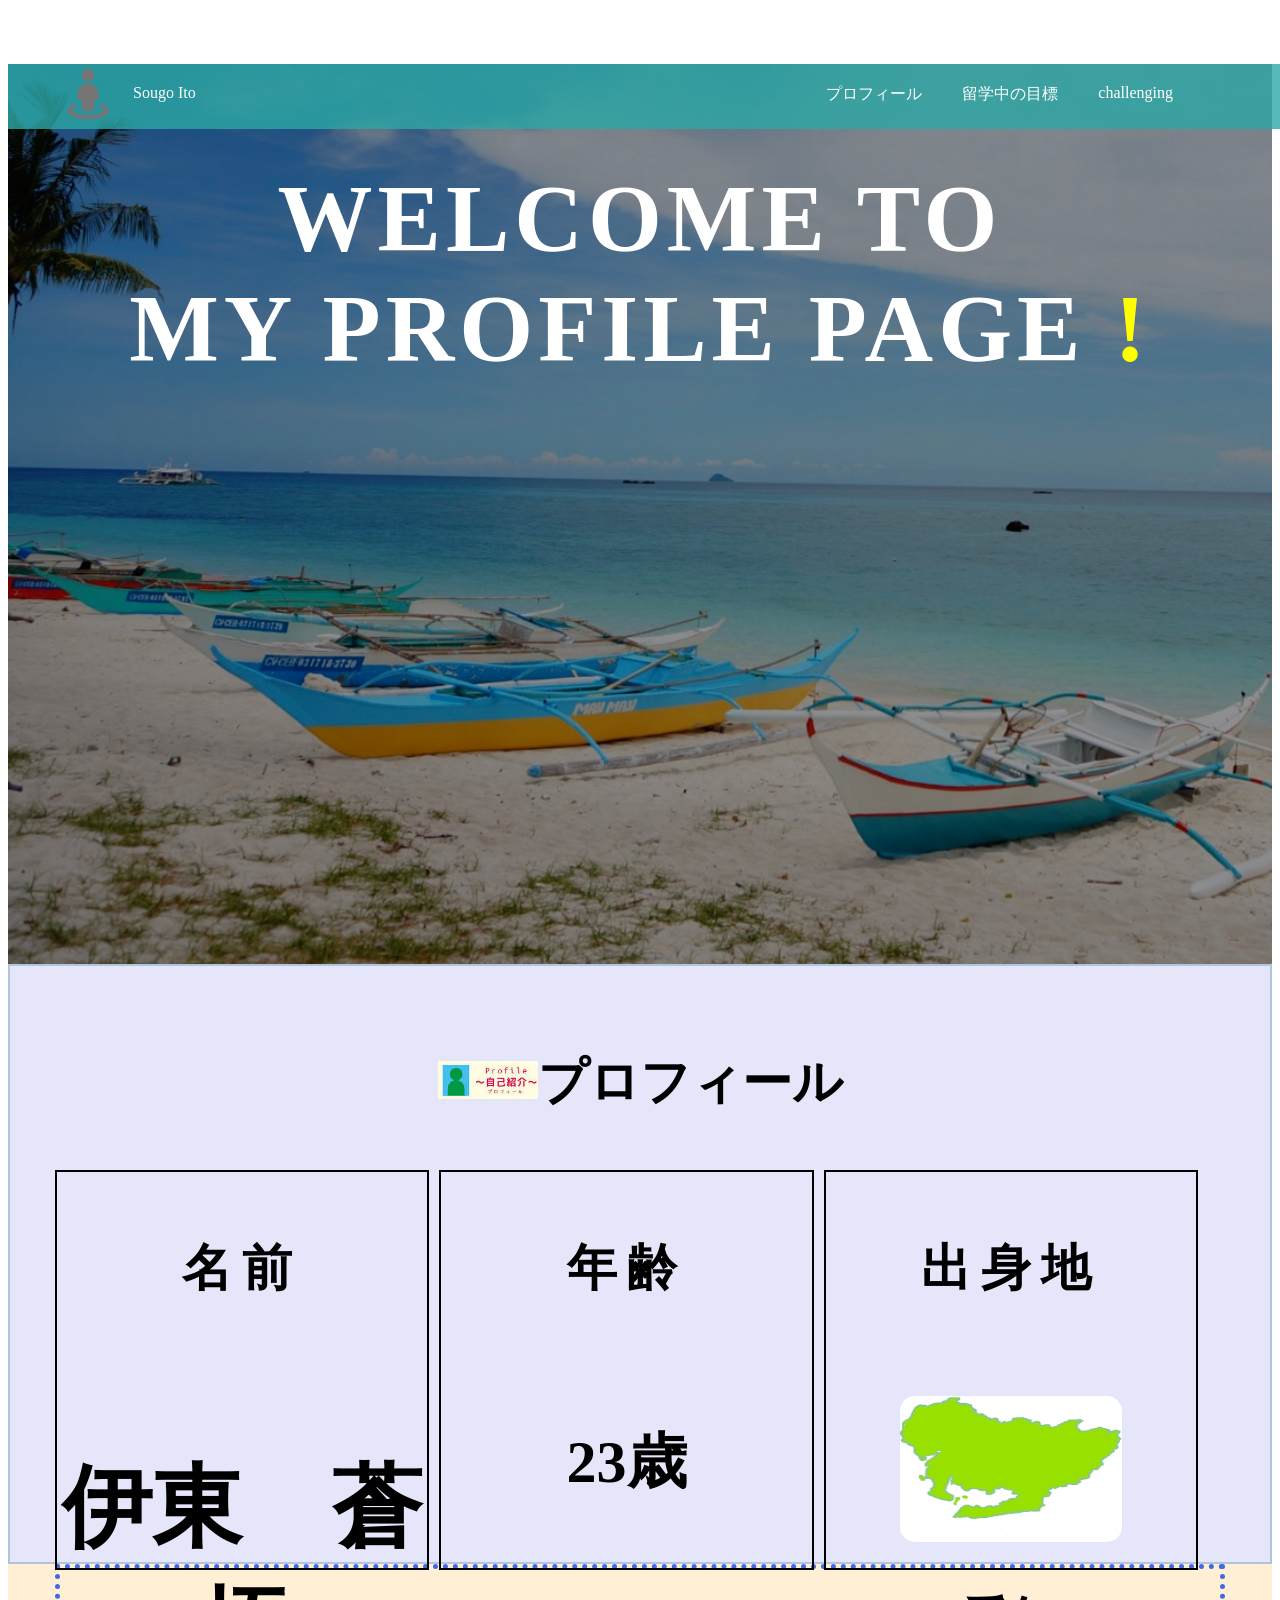
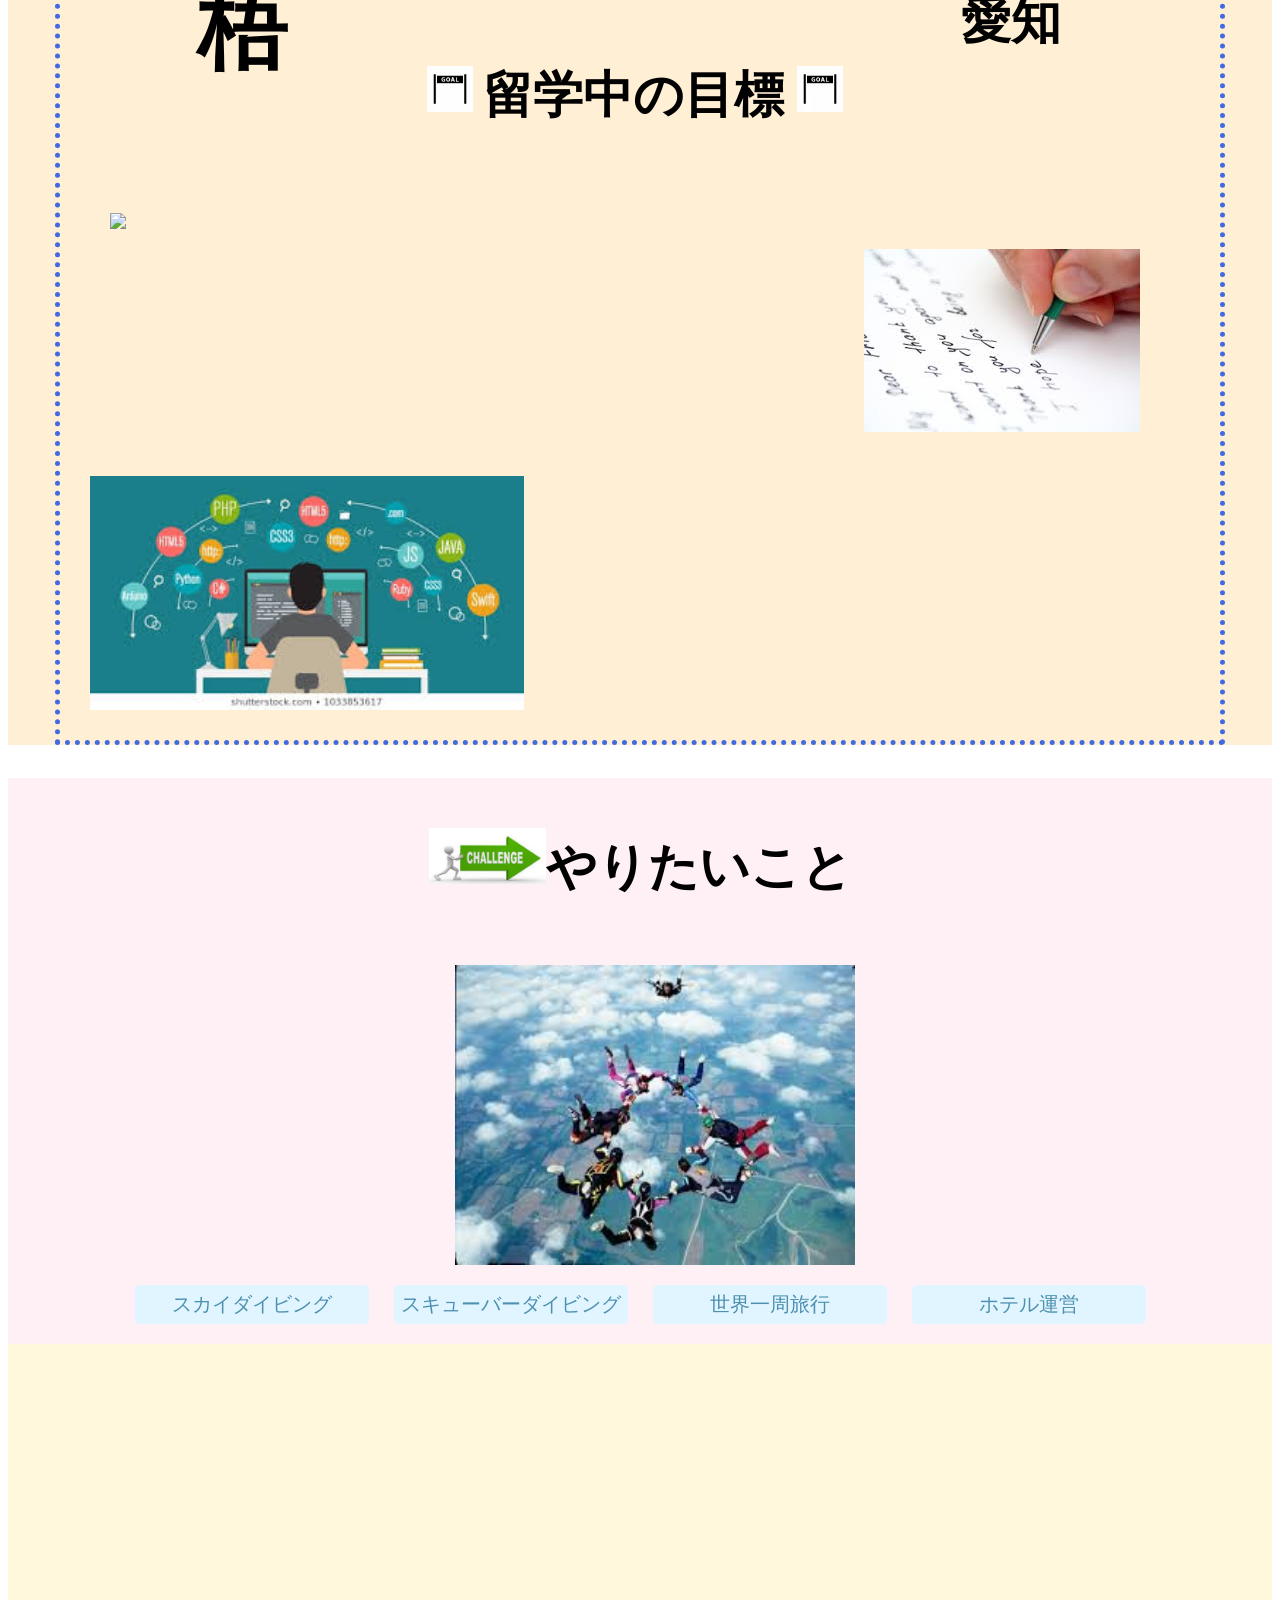
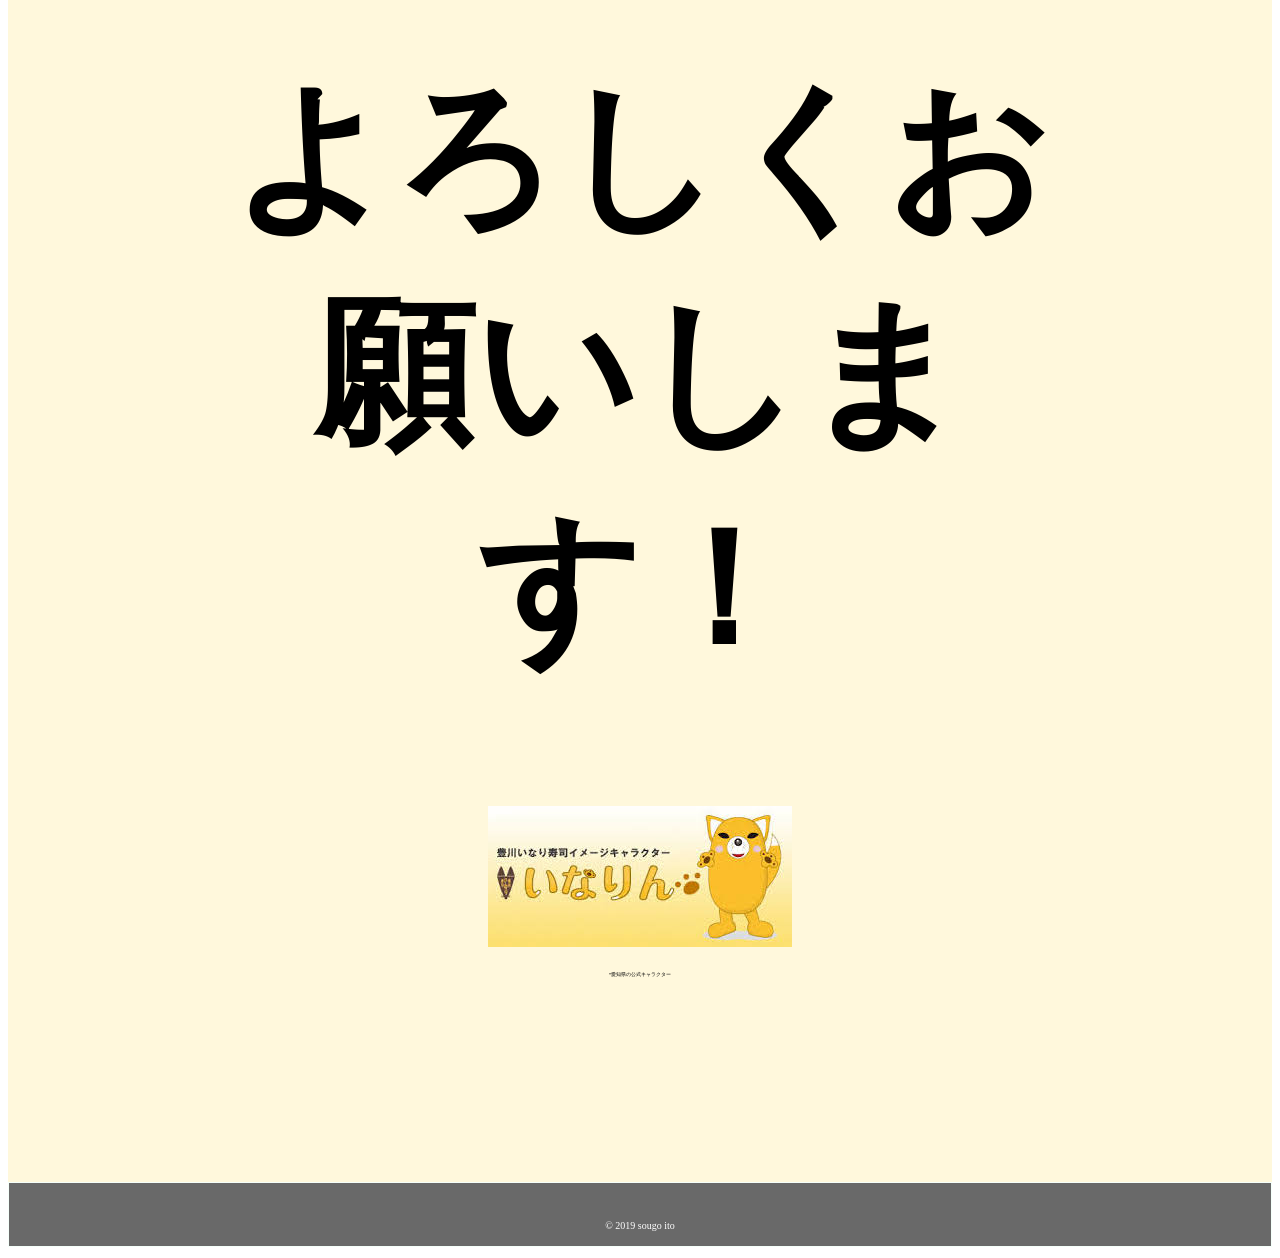
==== works/profile/index.html @ 032297c7 "修正" ====
<!DOCTYPE html>
<html lang="ja">
<head>
	<meta charset="utf-8">
	<title>伊東　蒼梧のプロフィール</title>
	<link rel="stylesheet" href="css/style.css">
	<link rel="stylesheet" type="text/css" href="http://yui.yahooapis.com/3.18.1/build/cssreset/cssreset-min.css">
	<script src="https://ajax.googleapis.com/ajax/libs/jquery/2.1.4/jquery.min.js"></script>
</head>
<body>
<!-- ヘッダー -->
<header id="top">
	<div class="container">
		<div class="header-left">
			<img src="img/location user.3.svg">
			<a href="#top-message">Sougo Ito</>
		</div>
    <div class="header-right">
			<div class="header-list">
				<a href="#life-challenge">challenging</a>
				<a href="#goal">留学中の目標</a>
				<a href="#profile-jump">プロフィール</a>
		    </div>
		</div>
	</div>
</header>
	<!-- メイン -->
<div class="main" id="top-message">
	<div class="container">
		<h1>WELCOME TO <br>MY PROFILE PAGE 
		<span>!</span></h1>
    </div>
</div>

<div class="introduction" >
	<div class="profile">	
	    <div class="container">
	    	<h1 class="top" id="profile-jump"><img class="prof2" src="img/prof.jpeg">プロフィール</h1>
	    	<div class="name int">
	    		<h1>名前</h1>
	    		<h2>伊東　蒼梧</h2>
	    	</div>
	    	<div class="age int">
	    		<h1>年齢</h1>
	    		<h2>23歳</h2>		
	    	</div>
	    	<div class="from int">
	    		<h1>出身地</h1>
	    		<img src="img/aichiimage.png" alt="愛知県の画像">	
	    		<h2>愛知</h2>

	    	</div>	
		   
	    </div>	
    </div>
</div>

<div class="purpose">
	<div class="container">
		<div class="purposea">
		   <h1 id="goal"><img class="goal" src="img/goal.png">留学中の目標 <img class="goal" src="img/goal.png"></h1>
		   <div class="english">
			   <img class="img" src="img/ダウンロード.jpeg" ait="speak englishの画像">
			   <h2 id="text1">英語が<span>話せる</span>ようになる！</h2>
		   </div>	
		   <div class="writing">
		   	  <div class="we">
		   	  	<h2 id="text2">英語が<span>書ける</span>ようになる！</h2>
		   	  </div>
		      <div class="image">
		      	<img class="img" src="img/writing english.jpeg" alt="writingEnglishの画像">
		      </div>	
		   	  
		   </div>
		   <div class="programming">
		   	   <img src="img/programmingimage.jpeg" alt="プログラミングの画像">
		   	   <h2 id="text3">コードを<span>上手く</span>書けるようになる!</h2>
		   </div>
        </div>
	</div>
</div>

<div class="challenge">
	<div class="container">
		<h1 id="life-challenge"><img class="challenge-img" src="img/challenge.jpeg">やりたいこと</h1>
		<div class="challenge-list">
			<div class="slides">
				<div>
					<img class="slide active" src="img/challenge1.jpeg"
					alt="スカイダイビングの写真">
				</div>
				<div>
					<img class="slide" src="img/challenge2.jpeg" alt="スキューバーダイビングの写真">
				</div>
				<div>
					<img class="slide" src="img/challenge3.jpeg" alt="世界一周旅行の写真">
				</div>
				<div>
					<img class="slide" src="img/challenge4.jpeg" alt="ホテル運営">
				</div>
				
			</div>

			<div class="btn-wrapper">
				<div class="index-btn">スカイダイビング</div>
				<div class="index-btn">スキューバーダイビング</div>
				<div class="index-btn">世界一周旅行</div>
				<div class="index-btn">ホテル運営</div>
			</div>
		</div>
	</div>
</div>

<div class="last-message">
	<h1>よろしくお願いします！</h1>
	<img src="img/image5.jpeg" alt="いなりんの写真">
	<p>*愛知県の公式キャラクター</p>
</div>

<!-- フッター -->
<footer>
	<p>© 2019 sougo ito</p>
</footer>
<script  src="css/script.js"></script>
</body>
</html>
---- works/profile/css/style.css ----
* {
  box-sizing:border-box;
}

li  {
  list-style: none;
  cursor:pointer;
}

.container {
  margin: 0 auto;
  max-width:1170px;
}

/* headerここから */
header {
  background-color:rgba(44, 168, 166,0.8);
  height:65px;
  width: 100%;
  color:#fff;
  position:fixed;
  z-index:10;
}

header a {
  text-decoration:none;
  color: white;
}
.header-left img,a {
  float:left;

}

.header-left img {
  width:50px;
  padding-top:5px;

}
.header-left a {
  padding:20px;
}

.header-list a {
  float:right;
  padding:20px 20px;
  cursor:pointer;
}

header a:visited {
  color:white;
}

header a:hover {
  background-color:rgba(44, 168, 166,1);
}
/*mainここから*/
.main {
  height:100vh;
  background-image:url(../img/background1.jpg);
  background-size:cover;
}

.main h1 {
  font-weight:bold;
  color:white;
  text-align:center;
  font-size:95px;
  letter-spacing:5px;
  padding-top:100px;
}

.main span {
  color:yellow;
}

/*introduction*/
.introduction {
  background-color:#e6e6fa;
  height:600px;
  padding-bottom:30px;
  border:2px solid #b0c4de;
  
}


.top {
  text-align: center;
  font-size:50px;
  padding-top:50px;
  padding-bottom:20px;
}

.prof2 {
  width:100px;
}

.int {
  border:2px solid black;
  float: left;
  margin-right:10px;
  height:400px;
  width:32%;
  text-align: center;
  padding-top:30px;

}

.name h1 {
  font-size:50px;
  padding-bottom:70px;
  letter-spacing: 10px;
}

.name,.age h2 {
  font-size:60px;
}

.age h1 {
  font-size:50px;
  padding-bottom: 70px;
  letter-spacing: 10px;
}

.from h1 {
  font-size:50px;
  padding-bottom:60px;
  letter-spacing: 10px;
}

.from img {
  width:60%;
  height:40%;
  border-radius: 15px;
}

.from h2 {
  font-size:50px;
}

/*introductionここまで*/

/*purpos*/
.purpose {
  background-color:#ffefd5;
}
.purposea {
 border:5px dotted #4169e1;
 padding:10px 0px;
 

  
}

.goal {
  width:4%;
  margin-right:10px;
}

#goal {
  text-align: center;
  font-size:50px;
  padding:50px 0;
}

.english,.writing,.programming {
  display:flex;

}

.english img {
  width:35%;
  
}

.english h2 {
  font-size:50px;
  padding:100px 50px 50px 70px;
  display: none;
}

.english span {
  color:#ffa500;
}

.writing {
  margin-top:20px;
  padding-bottom:20px;

}

.we {
  width:65%;
  float:left;

}
.image {
  float:right;
}

.img {
  width:100%;
  padding-left:50px;

  
}

.writing h2 {
  font-size:50px;
  padding:70px 30px 30px 70px;
  display: none;

}
.add-text {
  opacity:1;
}

.writing span {
  color:#ffa500;
}

.programming {
  margin:20px 0px;
}

.programming img {
  width:40%;
  padding-left:30px;
　

}

.programming h2 {
  font-size:40px;
  padding:70px 10px 0px 40px;
  display:none;
}

.programming span {
  color:#ffa500;
}

/*purposeここまで*/

/*challengeここから*/
.challenge {
  text-align:center;
  background-color:#fff0f5;
}
.challenge-img {
  width:10%;
}

.challenge h1 {
  font-size:50px;
  padding:50px 0 30px 0;

}
.challenge-list ul {
  
  padding-bottom:30px;
}
 .challenge-list li {
  
  width:100%;
 }

 .challenge-list img {
  width:500%;
  height:300px;
  margin-left:400px;
 }

 .btn-wrapper {
  font-size:20px;
  padding:20px 0;
 }

 .index-btn {
  display:inline-block;
  color:#4e90af;
  background-color:#e0f5ff;
  width:20%;
  padding:6px 0;
  margin:0 10px;
  border-radius: 5px;
  cursor:pointer;
 }

 .index-btn:hover {
  color: #fff;
  background-color: #5cabd0;
 }

 

 .slides img {
  width:400px;
  
 }

.slide {
  display: none;
 }

.active {
  display: block;
 }
/*challengeここまで*/

/*last-messageここから*/
.last-message {
  background-color:#fff8dc;
  text-align:center;
  padding:200px;
  font-size:500%;
}

.last-message p {
  font-size:5px;
}
/*footerここから*/
footer {
  height:65px;
  background-color:#696969;
  text-align:center;
  border:1px solid #f5fffa;
  color:white;
}

footer p {
  font-size:10px;
  line-height:65px;
}

/* footerここまで */
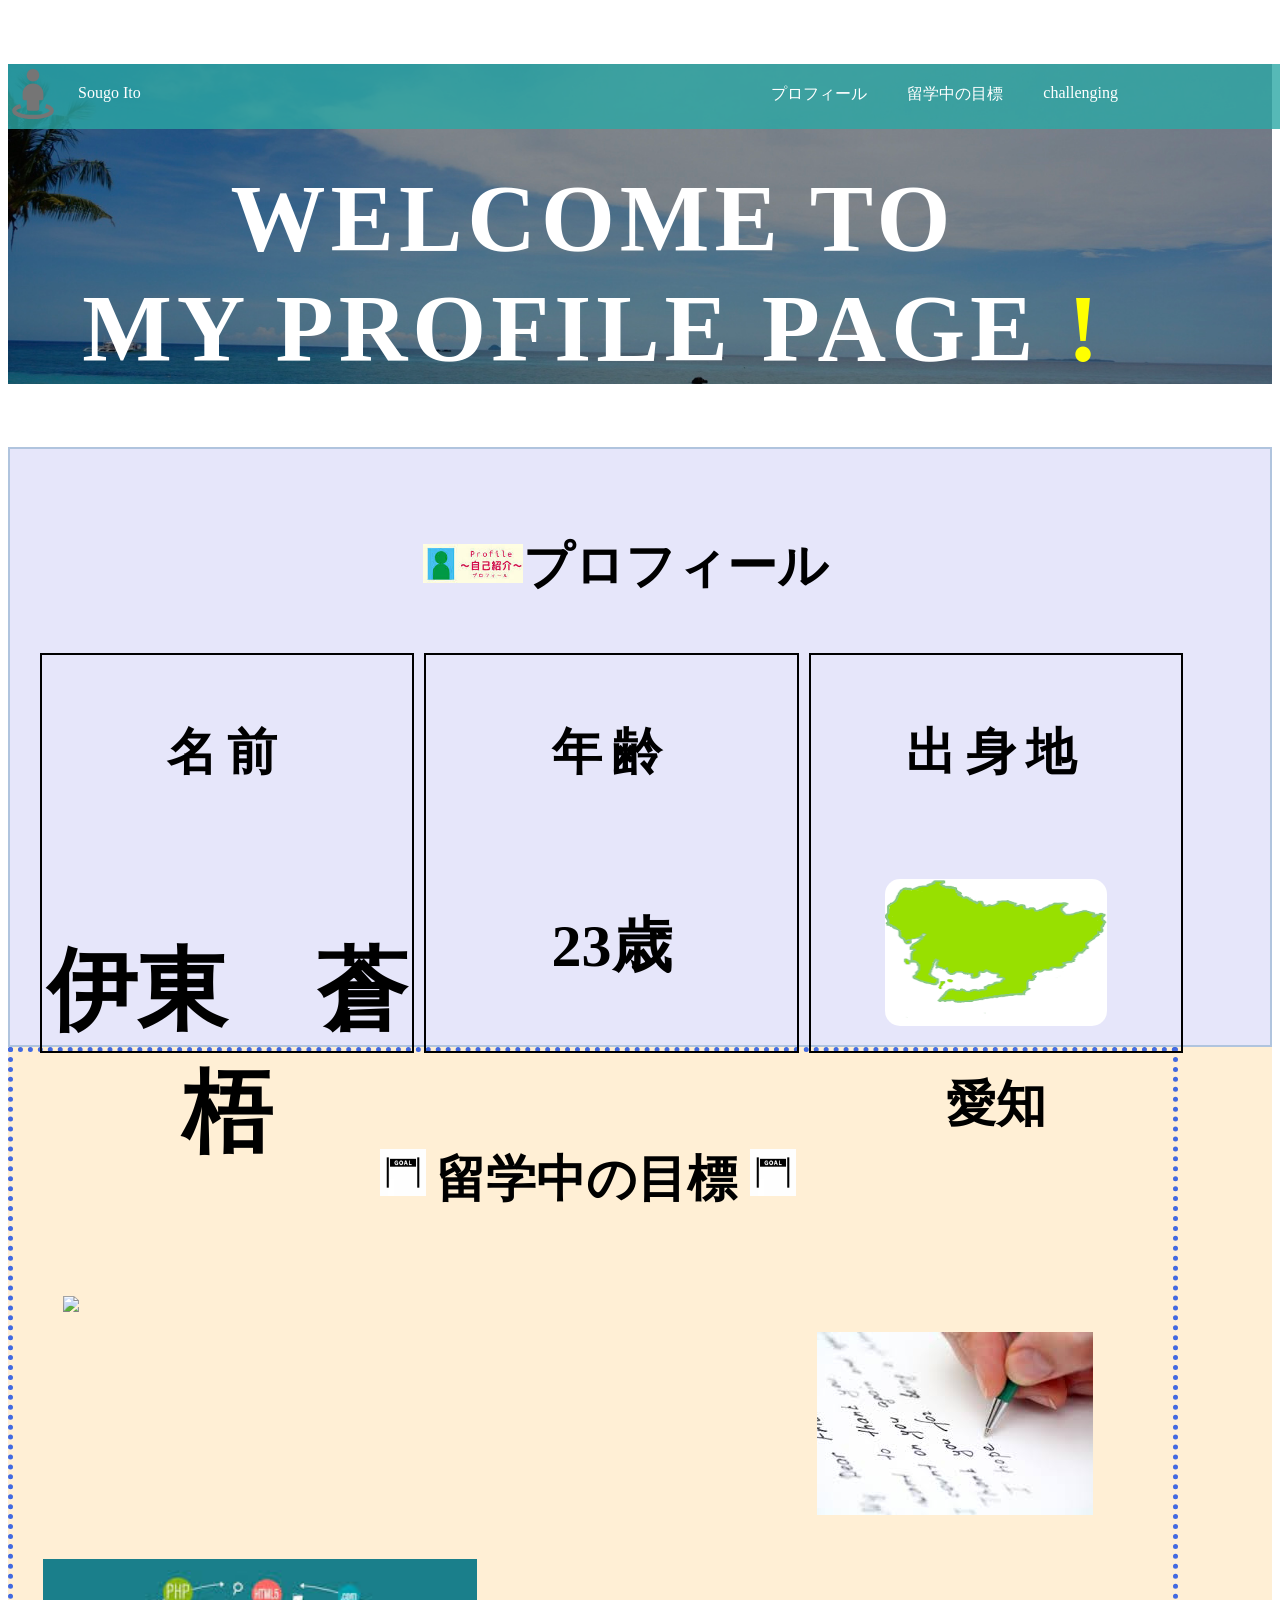
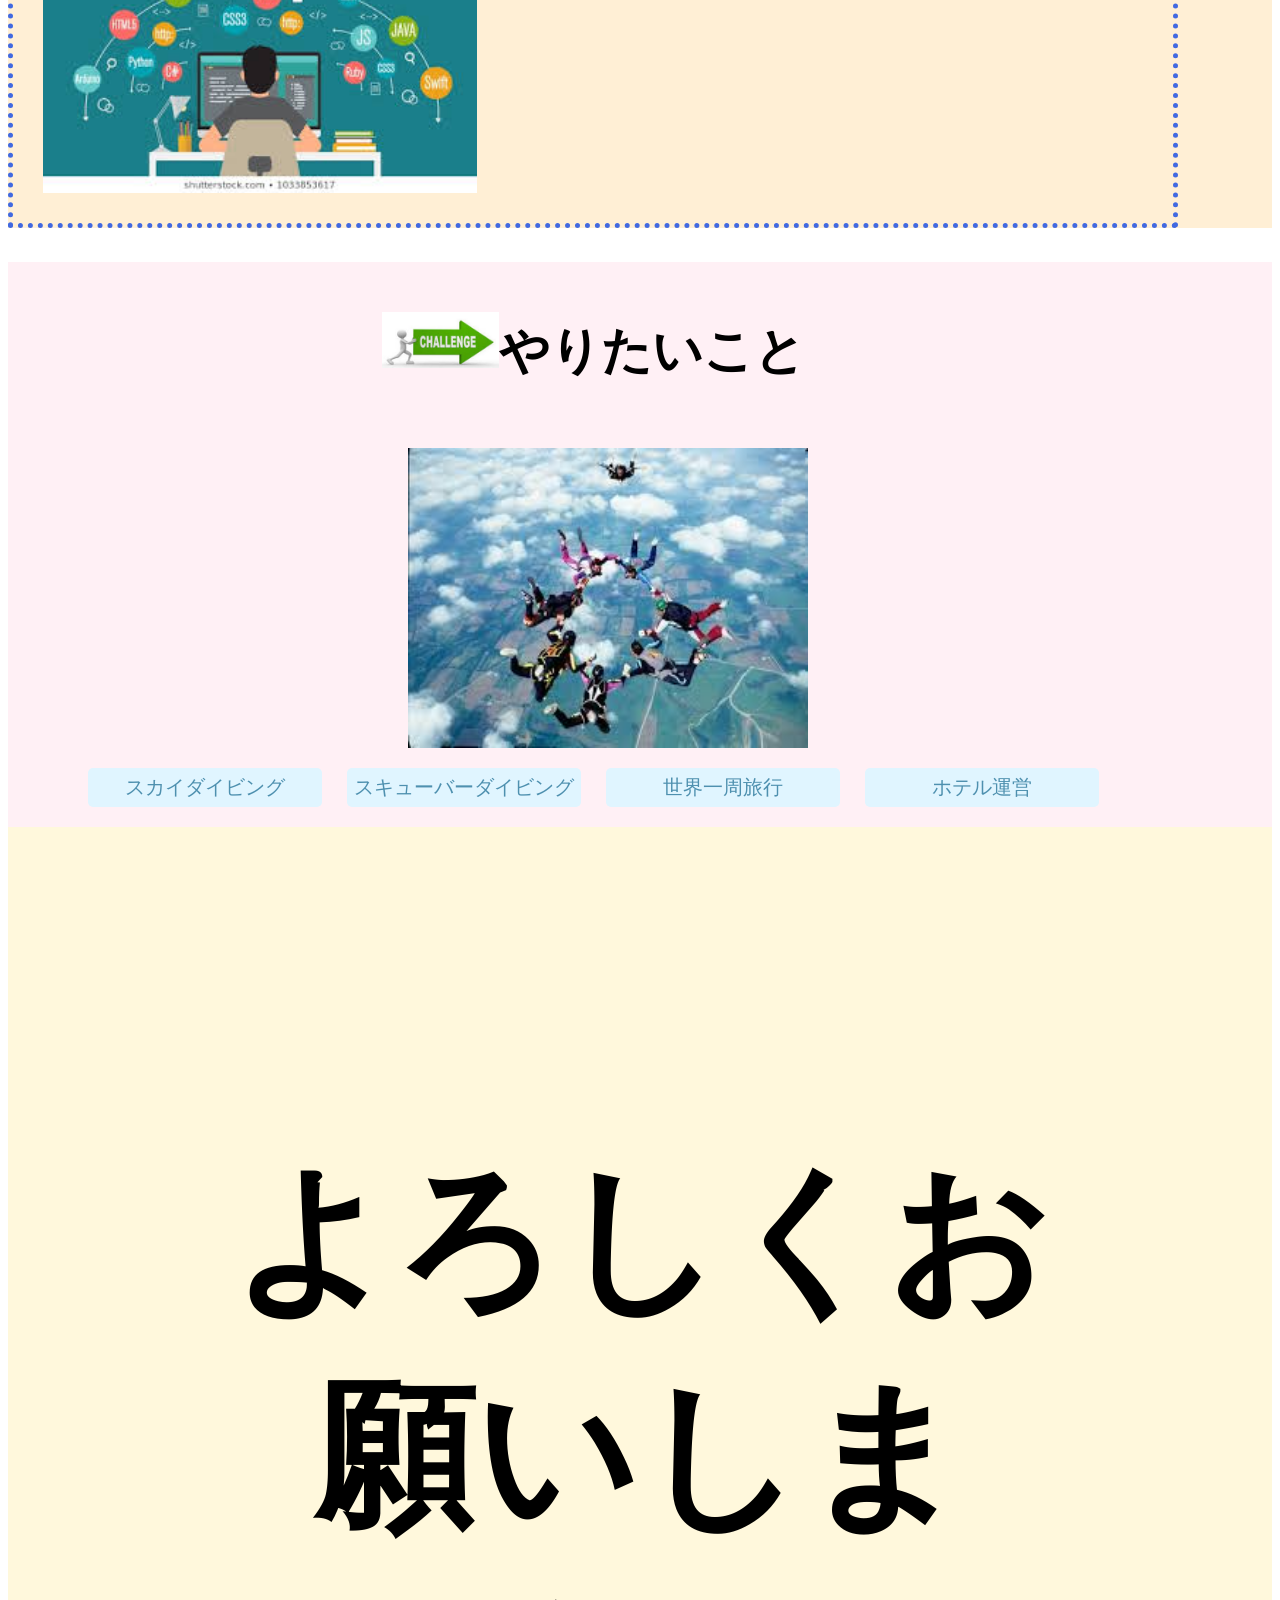
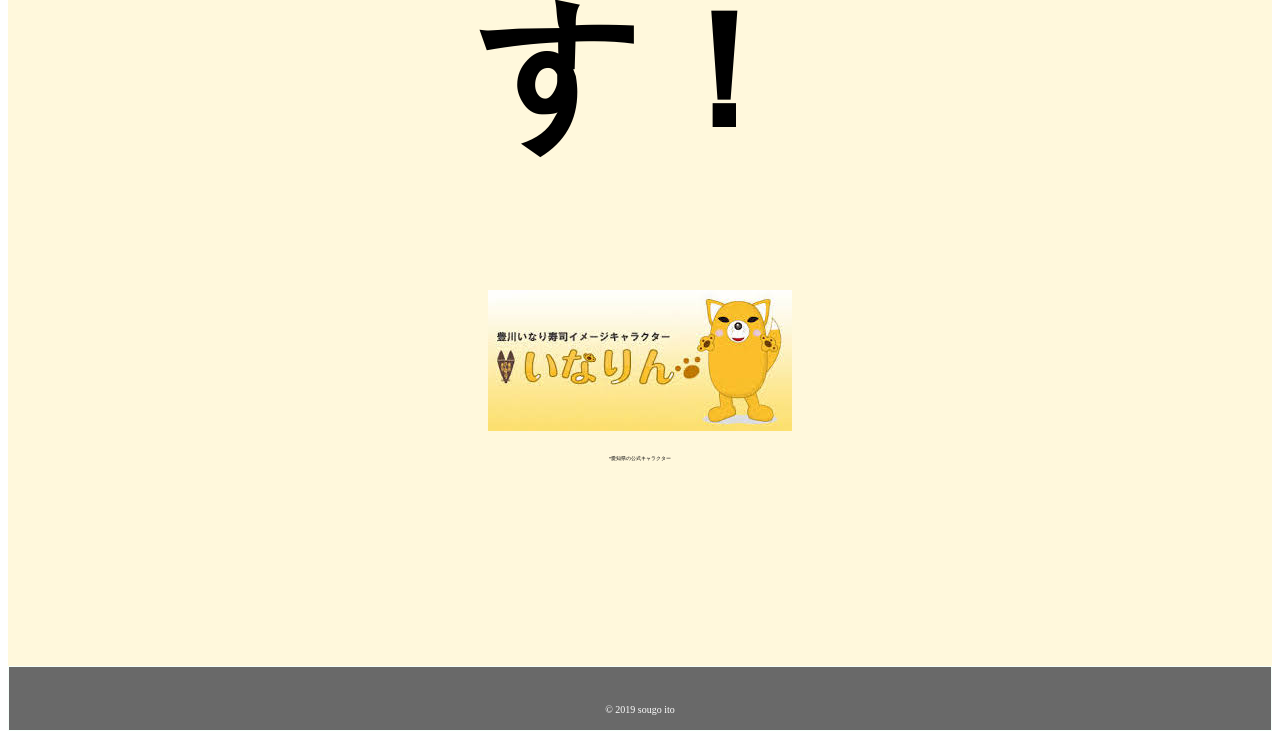
==== commit f0c07721: "サイトの更新 サイトの更新" ====
--- a/works/profile/index.html
+++ b/works/profile/index.html
@@ -70,7 +70,6 @@
 		      <div class="image">
 		      	<img class="img" src="img/writing english.jpeg" alt="writingEnglishの画像">
 		      </div>	
-		   	  
 		   </div>
 		   <div class="programming">
 		   	   <img src="img/programmingimage.jpeg" alt="プログラミングの画像">
--- a/works/profile/css/style.css
+++ b/works/profile/css/style.css
@@ -8,7 +8,7 @@
 }
 
 .container {
-  margin: 0 auto;
+  /* margin: 0 auto; */
   max-width:1170px;
 }
 
@@ -55,7 +55,7 @@
 }
 /*mainここから*/
 .main {
-  height:100vh;
+  /* height:100vh; */
   background-image:url(../img/background1.jpg);
   background-size:cover;
 }
@@ -77,6 +77,7 @@
 .introduction {
   background-color:#e6e6fa;
   height:600px;
+  padding-left:30px;
   padding-bottom:30px;
   border:2px solid #b0c4de;
   
@@ -225,8 +226,6 @@
 .programming img {
   width:40%;
   padding-left:30px;
-　
-
 }
 
 .programming h2 {
@@ -254,6 +253,8 @@
   font-size:50px;
   padding:50px 0 30px 0;
 
+}
+.challenge-list {
 }
 .challenge-list ul {
   
@@ -334,4 +335,8 @@
 
 /* footerここまで */
 
-
+/* レスポンシブ */
+@media scree and (max-width:768px) {
+
+}
+
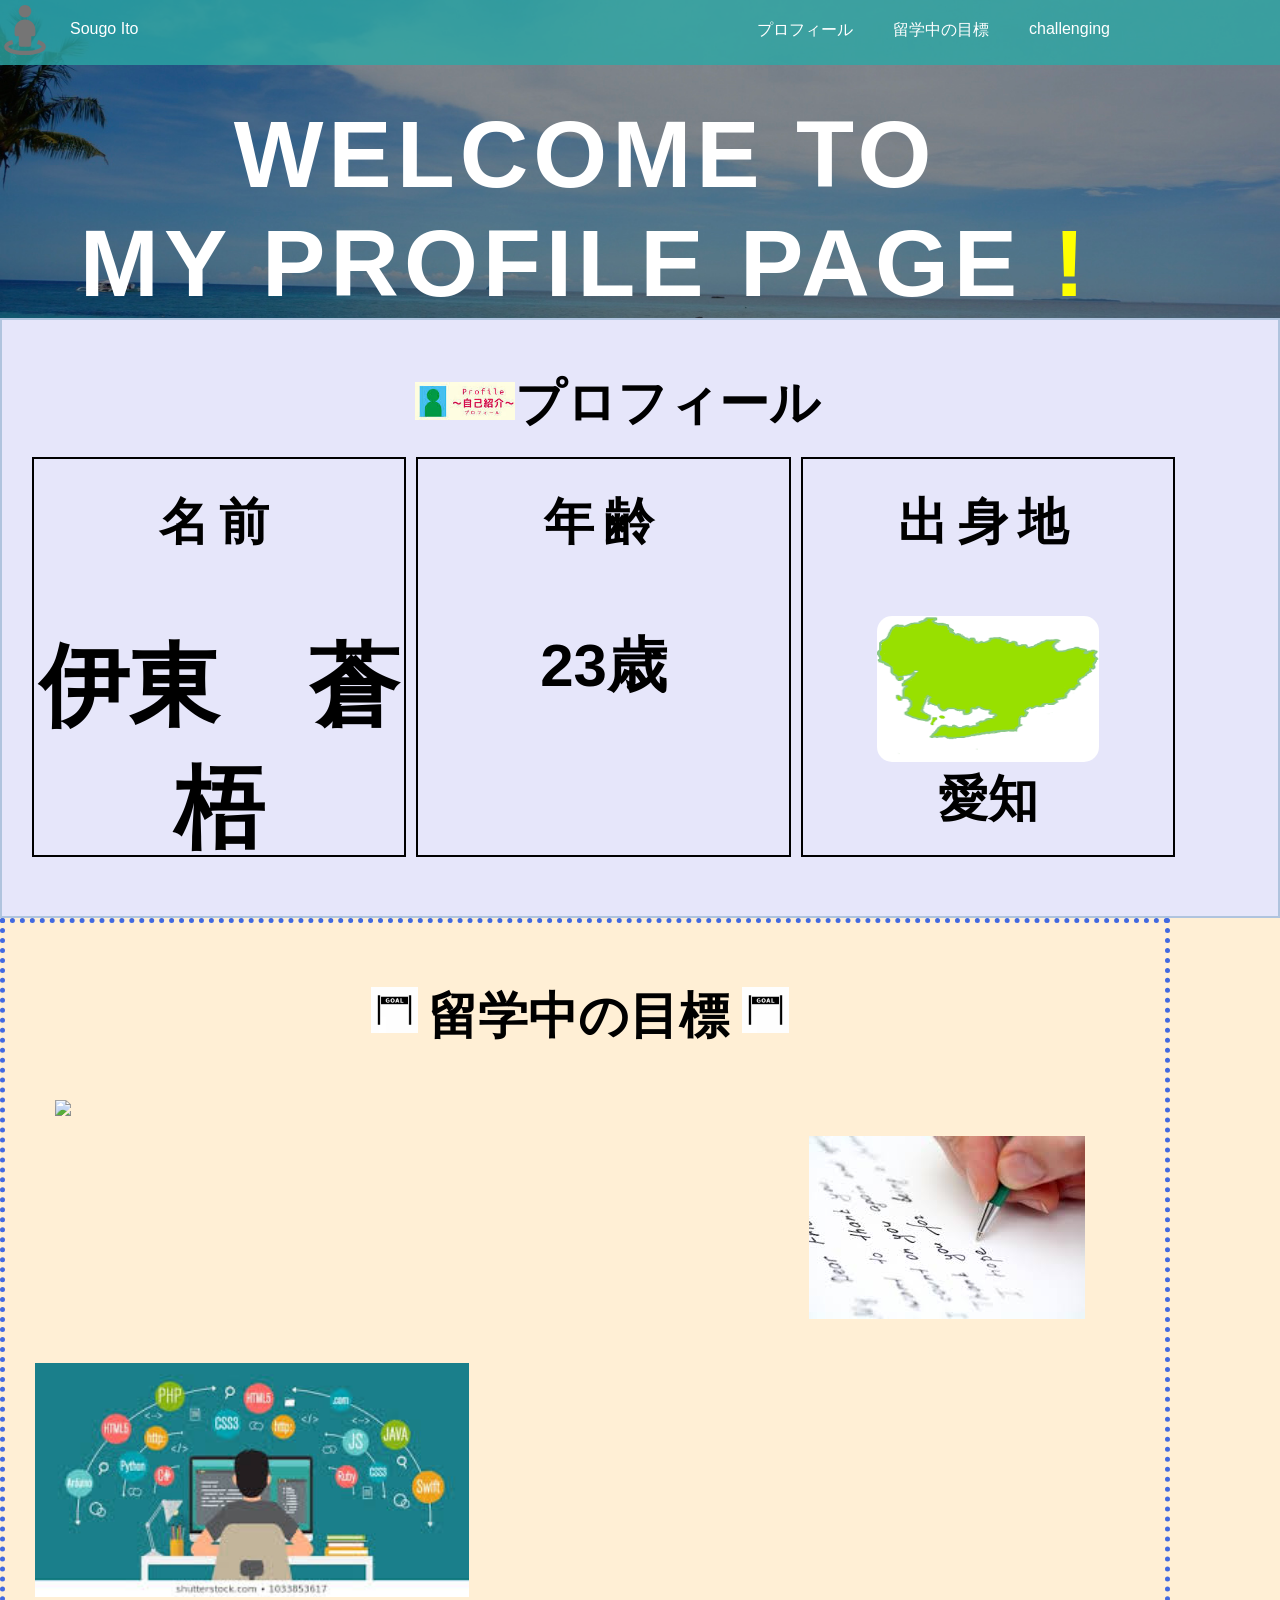
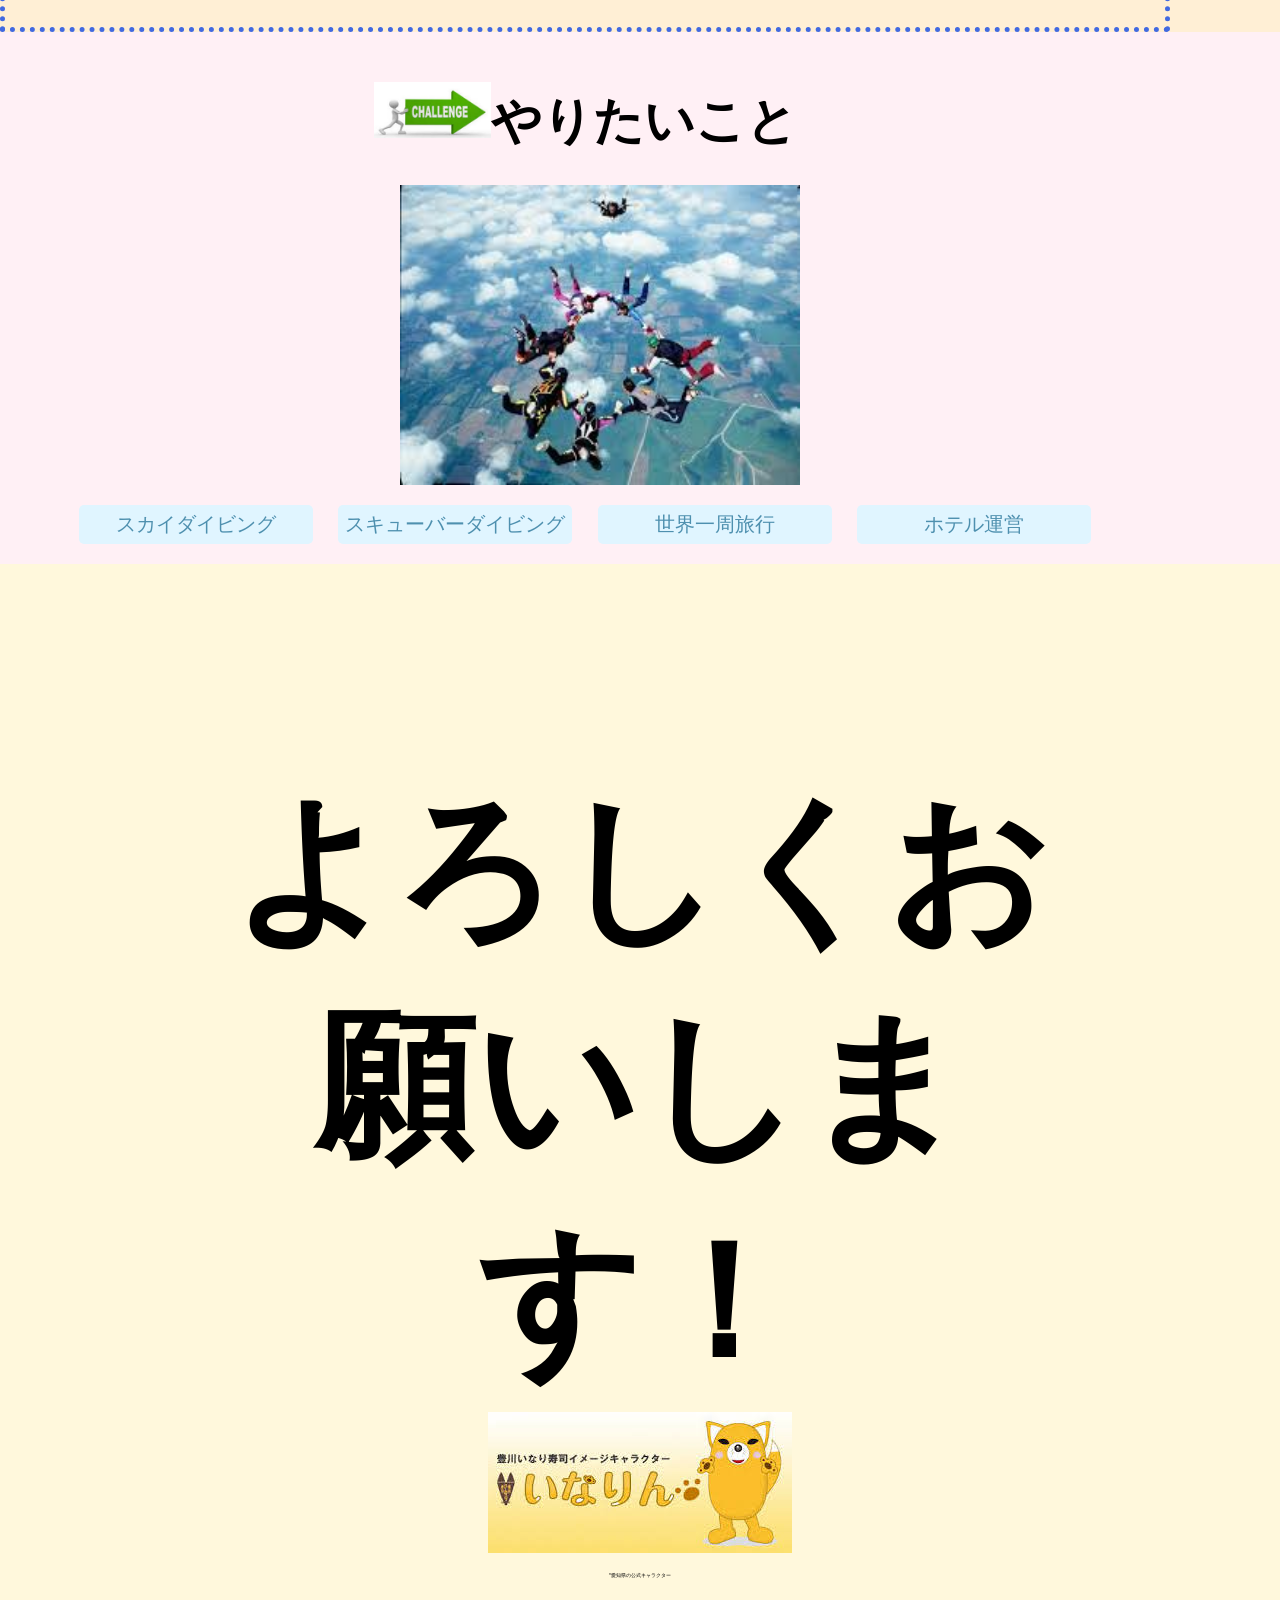
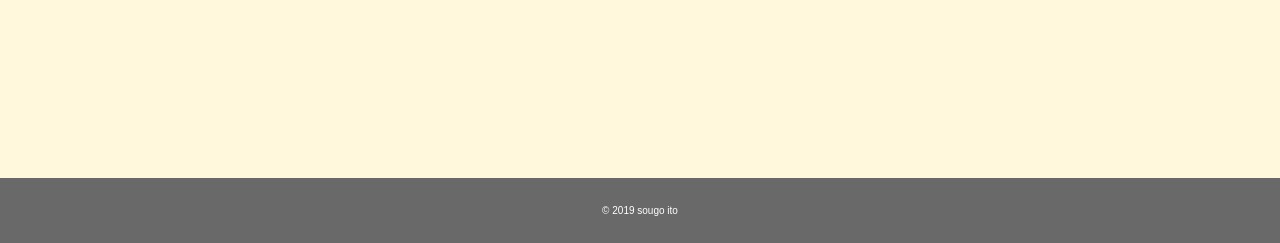
==== commit 34f50225: "リセットの追加" ====
--- a/works/profile/index.html
+++ b/works/profile/index.html
@@ -4,6 +4,7 @@
 	<meta charset="utf-8">
 	<title>伊東　蒼梧のプロフィール</title>
 	<link rel="stylesheet" href="css/style.css">
+	<link rel="stylesheet" href="css/reset.css">
 	<link rel="stylesheet" type="text/css" href="http://yui.yahooapis.com/3.18.1/build/cssreset/cssreset-min.css">
 	<script src="https://ajax.googleapis.com/ajax/libs/jquery/2.1.4/jquery.min.js"></script>
 </head>
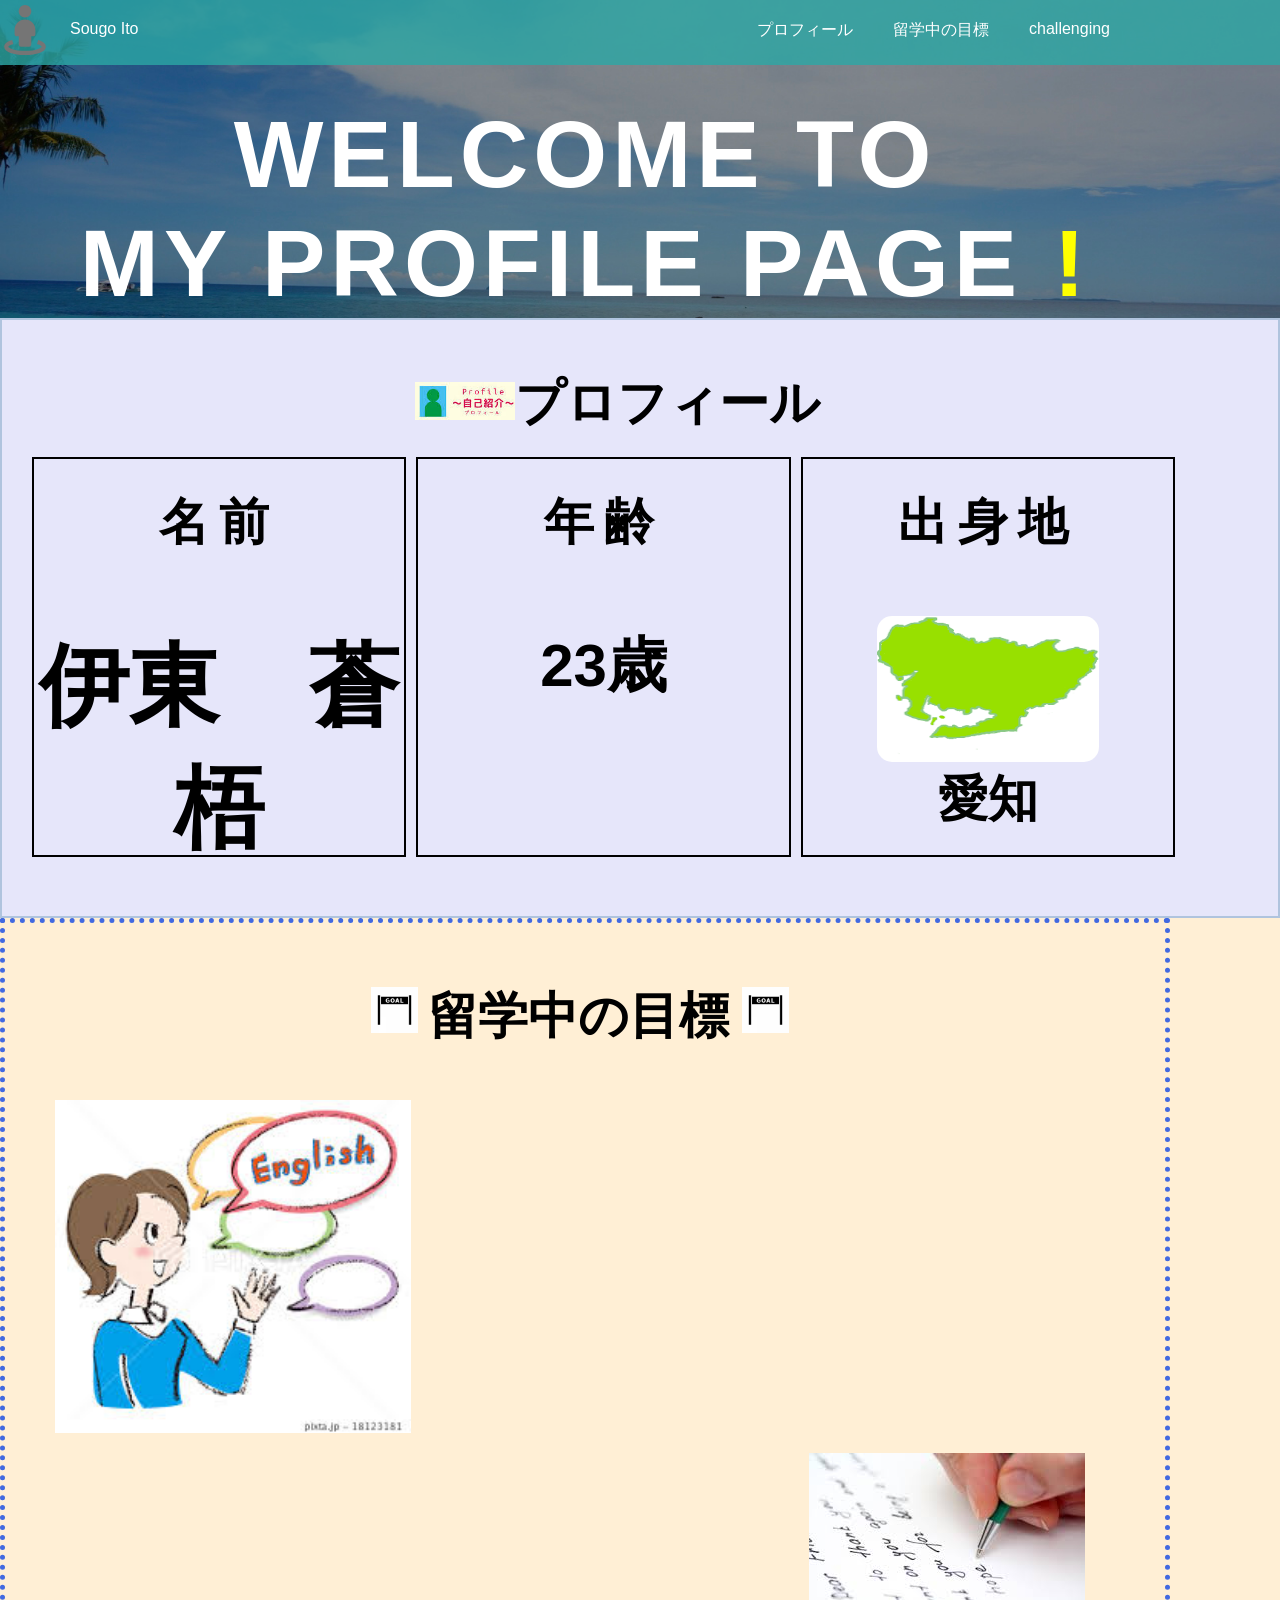
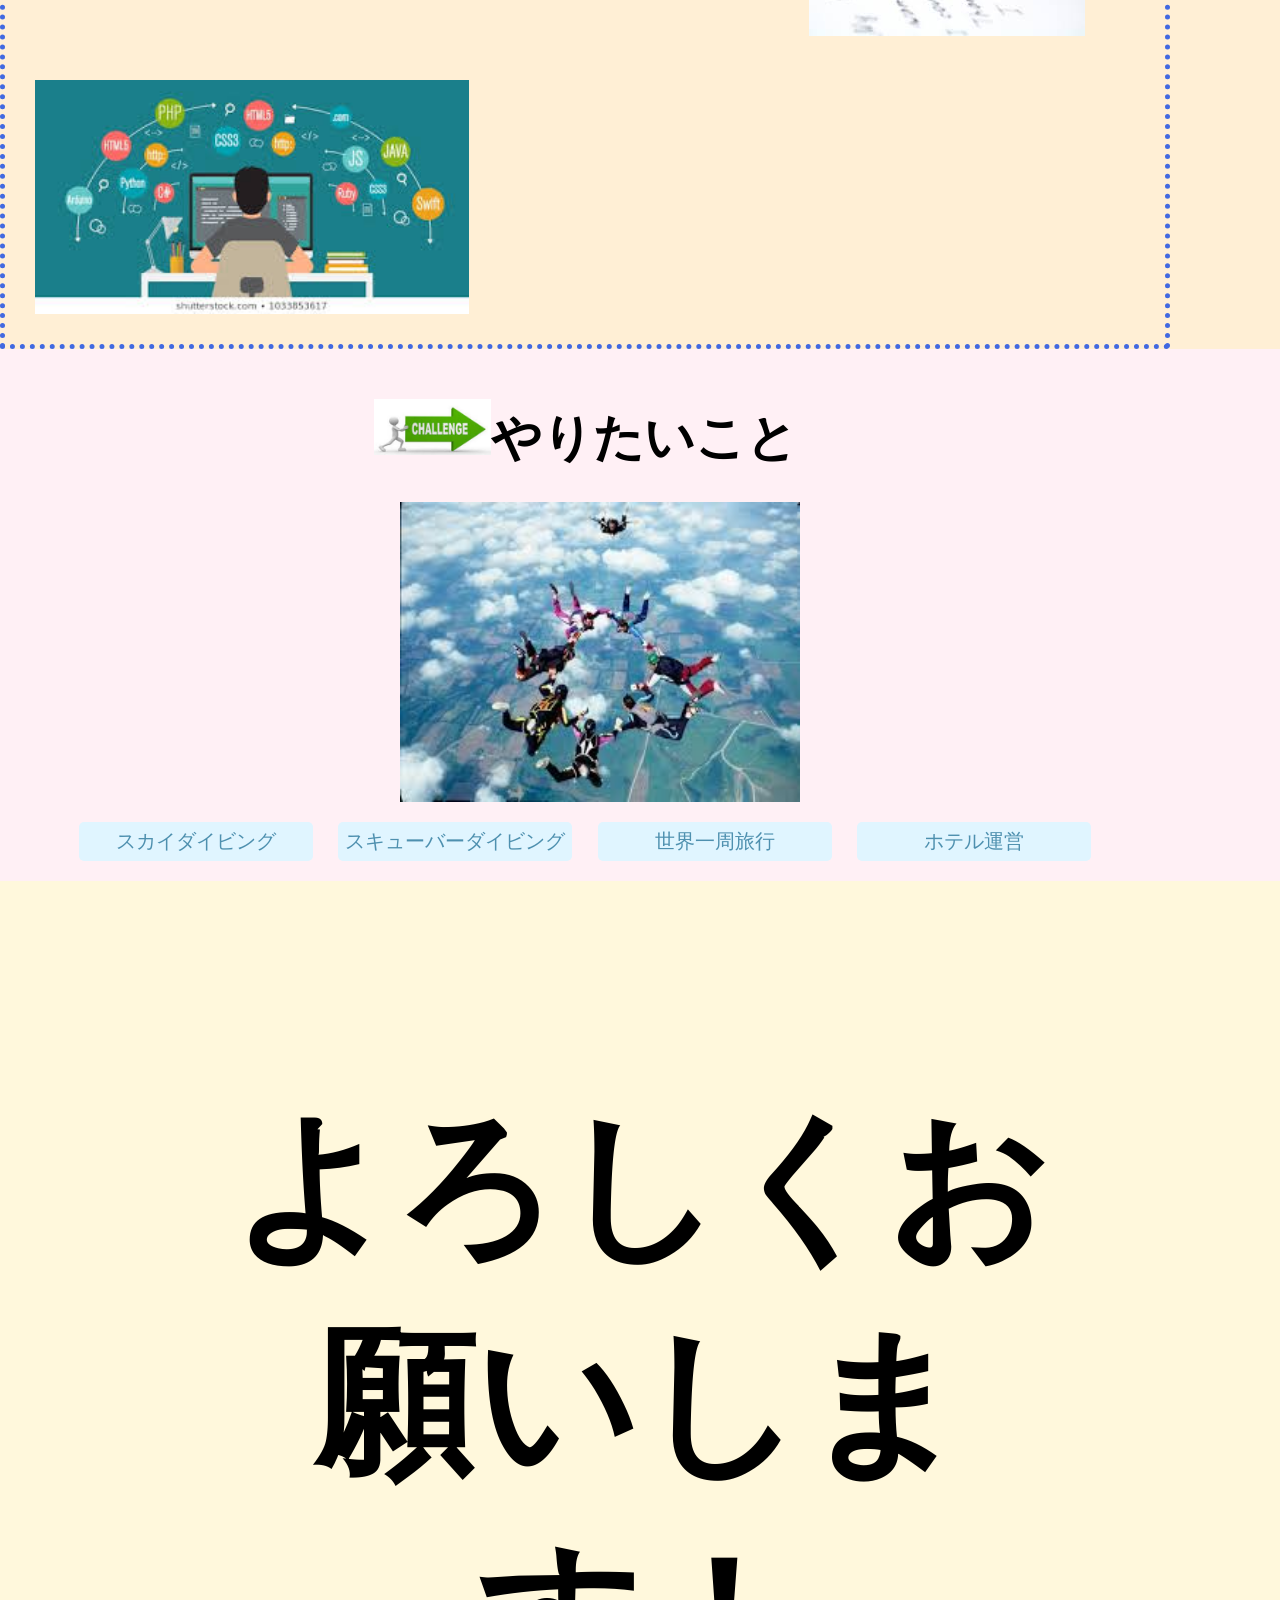
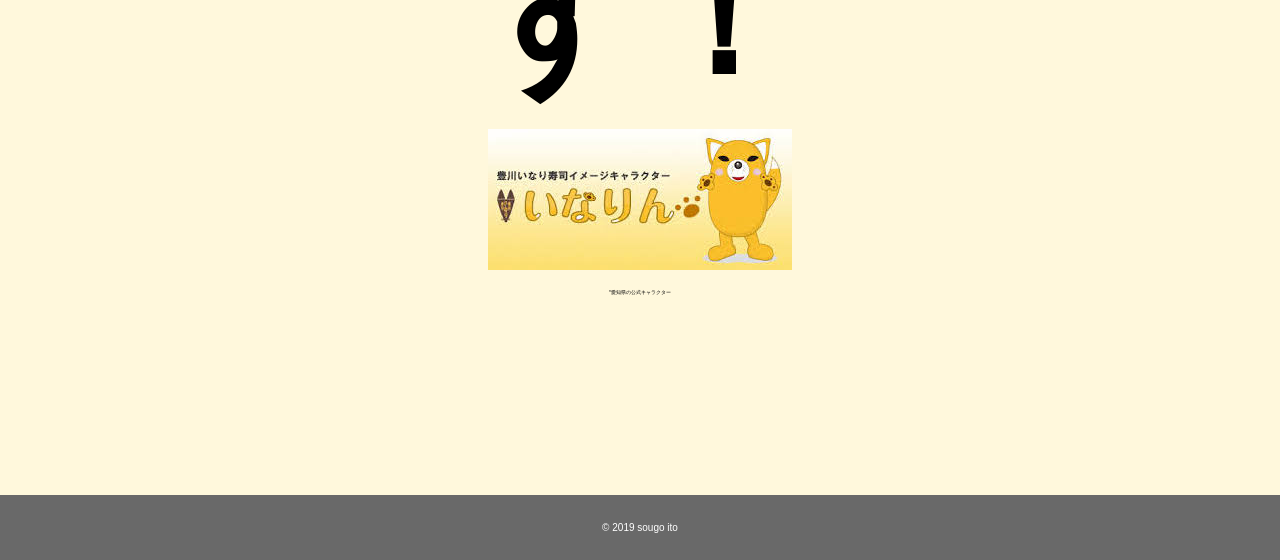
==== commit 37d28234: "urlの修正 urlの修正" ====
--- a/works/profile/index.html
+++ b/works/profile/index.html
@@ -61,7 +61,7 @@
 		<div class="purposea">
 		   <h1 id="goal"><img class="goal" src="img/goal.png">留学中の目標 <img class="goal" src="img/goal.png"></h1>
 		   <div class="english">
-			   <img class="img" src="img/ダウンロード.jpeg" ait="speak englishの画像">
+			   <img class="img" src="img/daunlord.jpeg" ait="speak englishの画像">
 			   <h2 id="text1">英語が<span>話せる</span>ようになる！</h2>
 		   </div>	
 		   <div class="writing">
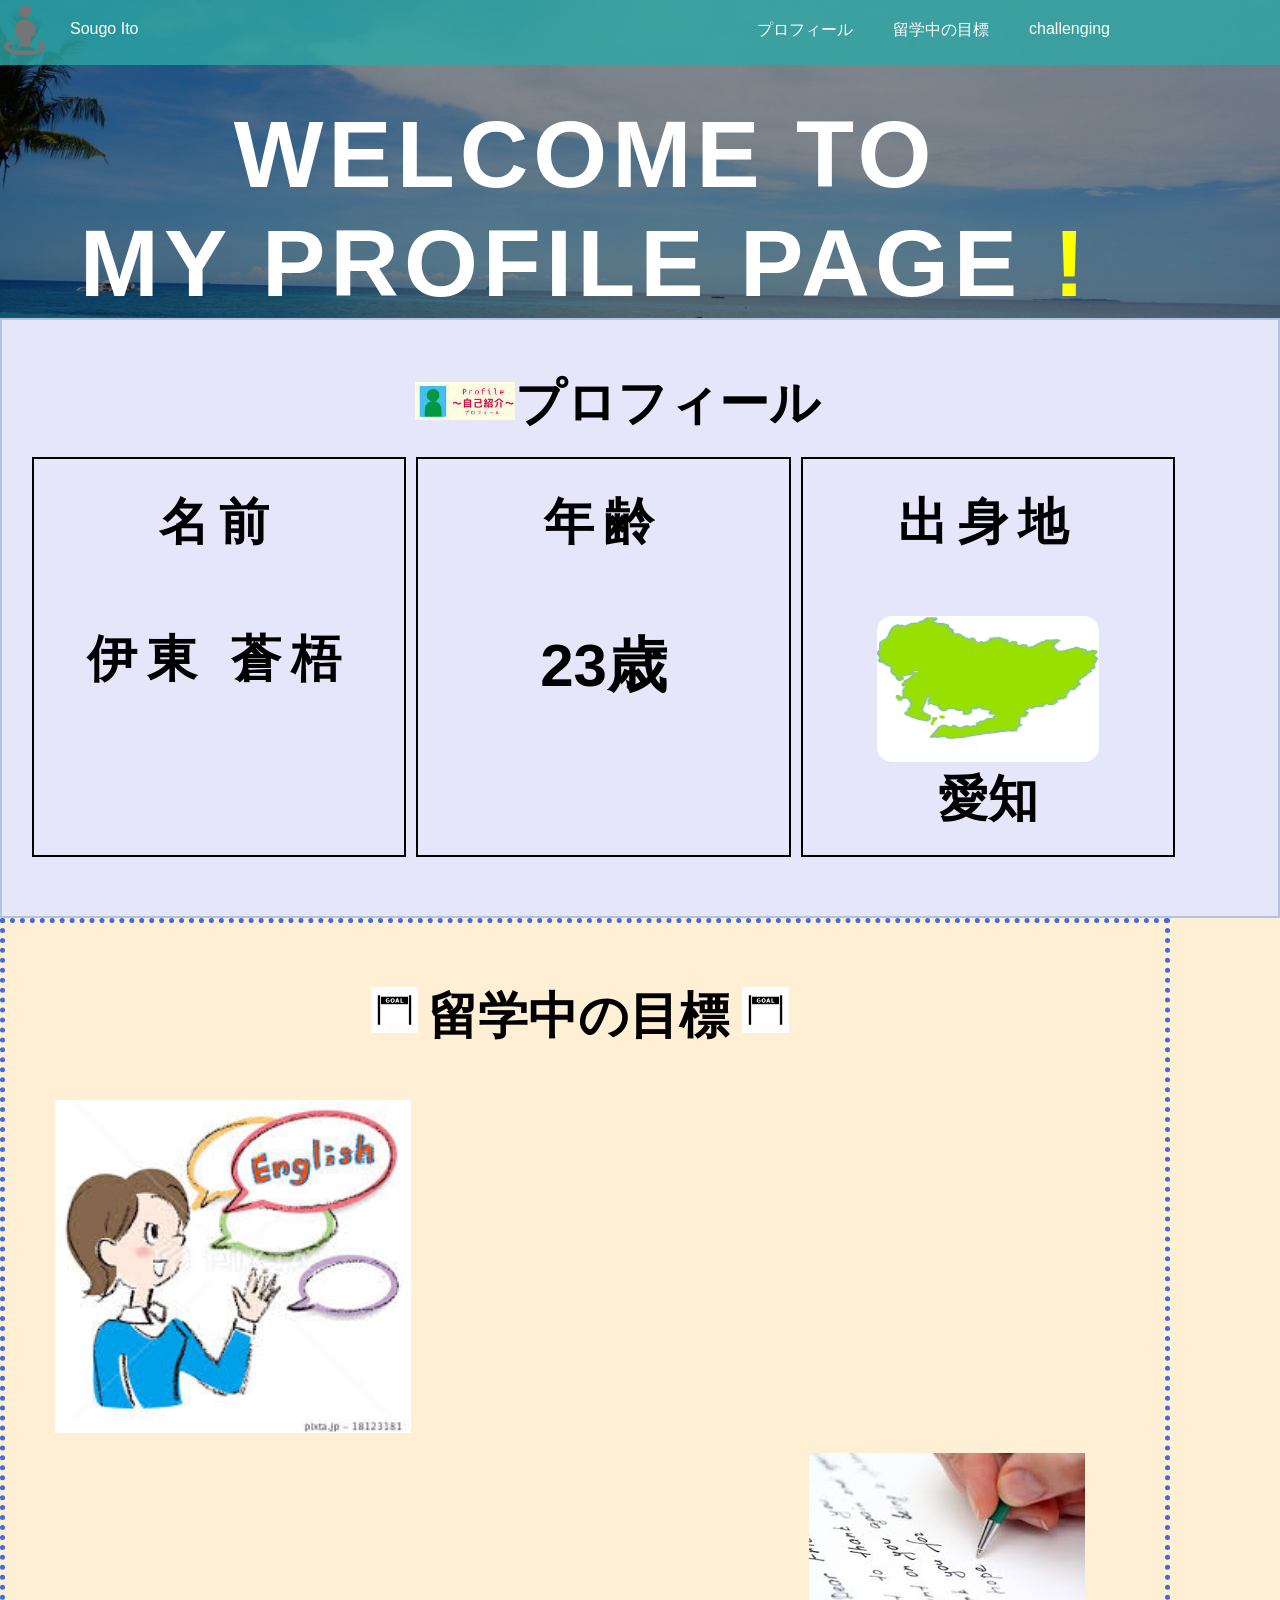
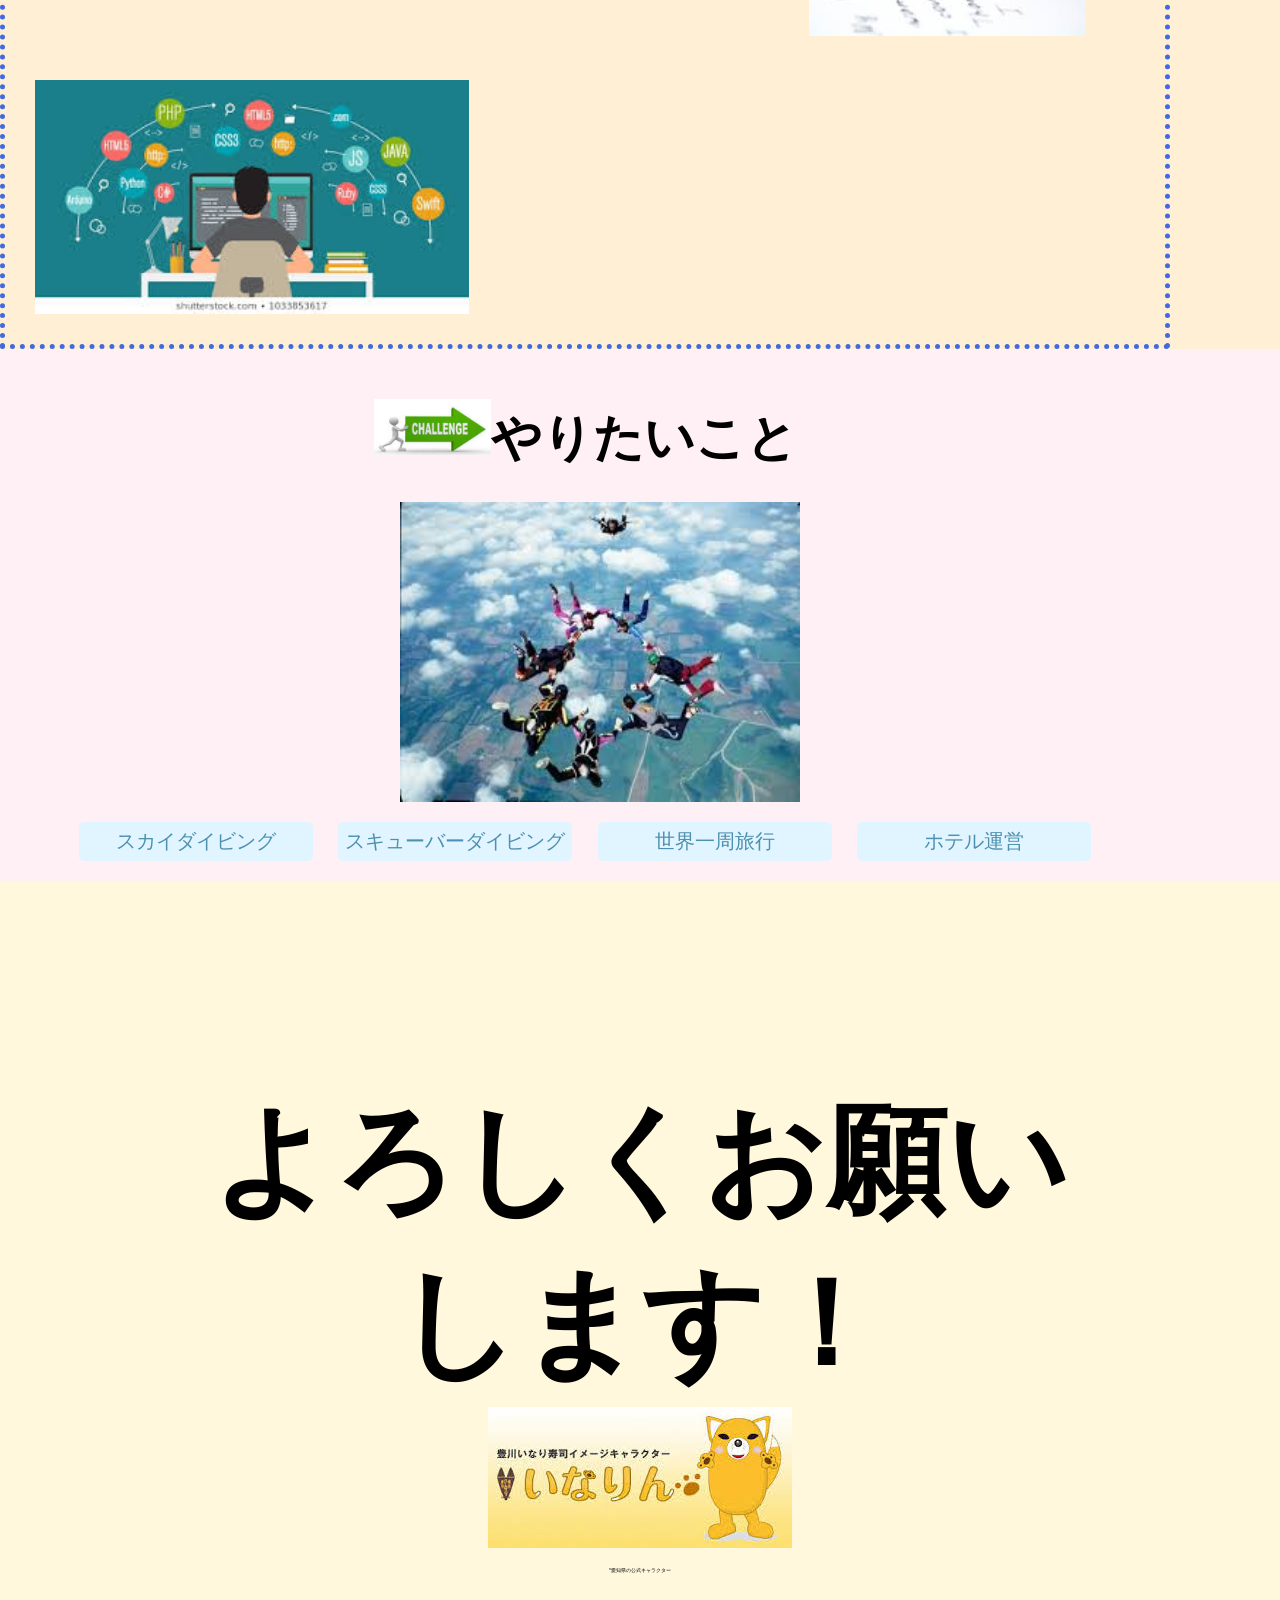
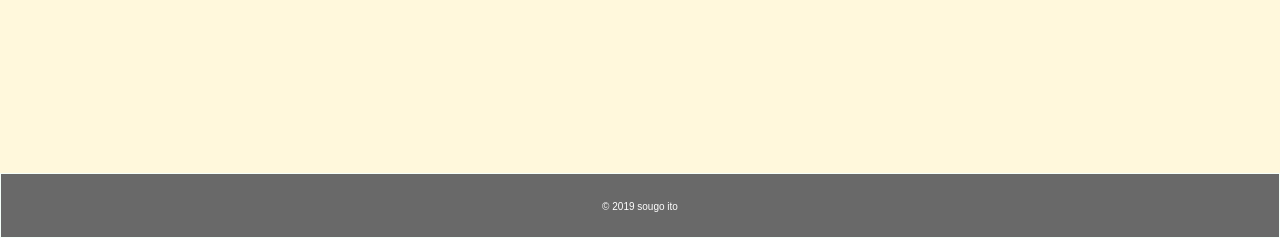
==== commit 890afe49: "no message" ====
--- a/works/profile/index.html
+++ b/works/profile/index.html
@@ -2,10 +2,9 @@
 <html lang="ja">
 <head>
 	<meta charset="utf-8">
-	<title>伊東　蒼梧のプロフィール</title>
+	<title>伊東 蒼梧のプロフィール</title>
+	<link rel="stylesheet" href="css/reset.css">
 	<link rel="stylesheet" href="css/style.css">
-	<link rel="stylesheet" href="css/reset.css">
-	<link rel="stylesheet" type="text/css" href="http://yui.yahooapis.com/3.18.1/build/cssreset/cssreset-min.css">
 	<script src="https://ajax.googleapis.com/ajax/libs/jquery/2.1.4/jquery.min.js"></script>
 </head>
 <body>
@@ -39,7 +38,7 @@
 	    	<h1 class="top" id="profile-jump"><img class="prof2" src="img/prof.jpeg">プロフィール</h1>
 	    	<div class="name int">
 	    		<h1>名前</h1>
-	    		<h2>伊東　蒼梧</h2>
+	    		<h1>伊東 蒼梧</h1>
 	    	</div>
 	    	<div class="age int">
 	    		<h1>年齢</h1>
@@ -112,7 +111,7 @@
 </div>
 
 <div class="last-message">
-	<h1>よろしくお願いします！</h1>
+	<h2>よろしくお願いします！</h2>
 	<img src="img/image5.jpeg" alt="いなりんの写真">
 	<p>*愛知県の公式キャラクター</p>
 </div>
